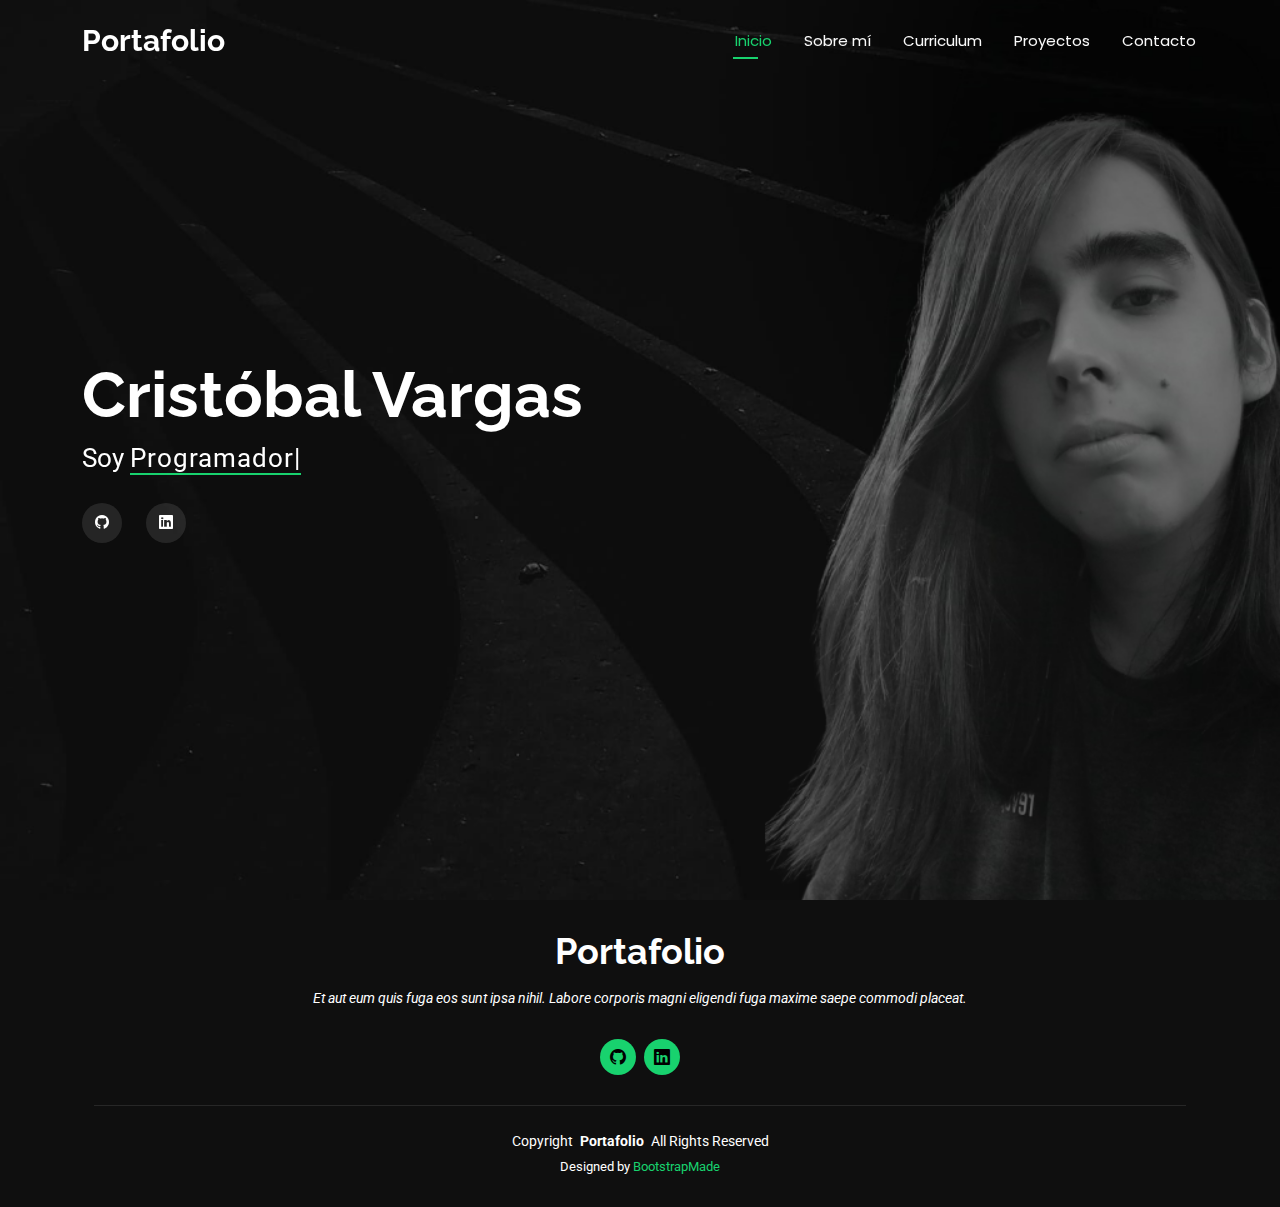
==== Personal/index.html @ 4af145b2 "Primer Commit" ====
<!DOCTYPE html>
<html lang="en">

<head>
  <meta charset="utf-8">
  <meta content="width=device-width, initial-scale=1.0" name="viewport">
  <title>Index - Personal Bootstrap Template</title>
  <meta name="description" content="">
  <meta name="keywords" content="">

  <!-- Favicons -->
  <link href="assets/img/favicon.png" rel="icon">
  <link href="assets/img/apple-touch-icon.png" rel="apple-touch-icon">

  <!-- Fonts -->
  <link href="https://fonts.googleapis.com" rel="preconnect">
  <link href="https://fonts.gstatic.com" rel="preconnect" crossorigin>
  <link href="https://fonts.googleapis.com/css2?family=Roboto:ital,wght@0,100;0,300;0,400;0,500;0,700;0,900;1,100;1,300;1,400;1,500;1,700;1,900&family=Poppins:ital,wght@0,100;0,200;0,300;0,400;0,500;0,600;0,700;0,800;0,900;1,100;1,200;1,300;1,400;1,500;1,600;1,700;1,800;1,900&family=Raleway:ital,wght@0,100;0,200;0,300;0,400;0,500;0,600;0,700;0,800;0,900;1,100;1,200;1,300;1,400;1,500;1,600;1,700;1,800;1,900&display=swap" rel="stylesheet">

  <!-- Vendor CSS Files -->
  <link href="assets/vendor/bootstrap/css/bootstrap.min.css" rel="stylesheet">
  <link href="assets/vendor/bootstrap-icons/bootstrap-icons.css" rel="stylesheet">
  <link href="assets/vendor/aos/aos.css" rel="stylesheet">
  <link href="assets/vendor/swiper/swiper-bundle.min.css" rel="stylesheet">
  <link href="assets/vendor/glightbox/css/glightbox.min.css" rel="stylesheet">

  <!-- Main CSS File -->
  <link href="assets/css/main.css" rel="stylesheet">

  <!-- =======================================================
  * Template Name: Personal
  * Template URL: https://bootstrapmade.com/personal-free-resume-bootstrap-template/
  * Updated: Aug 07 2024 with Bootstrap v5.3.3
  * Author: BootstrapMade.com
  * License: https://bootstrapmade.com/license/
  ======================================================== -->
</head>

<body class="index-page">

  <header id="header" class="header d-flex align-items-center fixed-top">
    <div class="container-fluid container-xl position-relative d-flex align-items-center justify-content-between">

      <a href="index.html" class="logo d-flex align-items-center">
        <!-- Uncomment the line below if you also wish to use an image logo -->
        <!-- <img src="assets/img/logo.png" alt=""> -->
        <h1 class="sitename">Portafolio</h1>
      </a>

      <nav id="navmenu" class="navmenu">
        <ul>
          <li><a href="index.html" class="active">Inicio</a></li>
          <li><a href="about.html">Sobre mí</a></li>
          <li><a href="resume.html">Curriculum</a></li>
          <li><a href="services.html">Proyectos</a></li>
          <li><a href="contact.html">Contacto</a></li>
        </ul>
        <i class="mobile-nav-toggle d-xl-none bi bi-list"></i>
      </nav>

    </div>
  </header>

  <main class="main">

    <!-- Hero Section -->
    <section id="hero" class="hero section dark-background">

      <img src="assets/img/hero-bg.png" alt="" data-aos="fade-in">

      <div class="container" data-aos="zoom-out" data-aos-delay="100">
        <h2>Cristóbal Vargas</h2>
        <p>Soy <span class="typed" data-typed-items="Programador, Desarrollador Web, Front End, Freelancer">Programador</span><span class="typed-cursor typed-cursor--blink"></span></p>
        <div class="social-links">
          <a href="https://github.com/CrisVG2910" target="_blank"><i class="bi bi-github"></i></a>
          <a href="https://www.linkedin.com/in/crist%C3%B3bal-vargas-gonzalez-2670082b8/" target="_blank"><i class="bi bi-linkedin"></i></a>
        </div>
      </div>

    </section><!-- /Hero Section -->

  </main>

  <footer id="footer" class="footer dark-background">
    <div class="container">
      <h3 class="sitename">Portafolio</h3>
      <p>Et aut eum quis fuga eos sunt ipsa nihil. Labore corporis magni eligendi fuga maxime saepe commodi placeat.</p>
      <div class="social-links d-flex justify-content-center">
        <a href="https://github.com/CrisVG2910" target="_blank"><i class="bi bi-github"></i></a>
        <a href="https://www.linkedin.com/in/crist%C3%B3bal-vargas-gonzalez-2670082b8/" target="_blank"><i class="bi bi-linkedin"></i></a>
      </div>
      <div class="container">
        <div class="copyright">
          <span>Copyright</span> <strong class="px-1 sitename">Portafolio</strong> <span>All Rights Reserved</span>
        </div>
        <div class="credits">
          <!-- All the links in the footer should remain intact. -->
          <!-- You can delete the links only if you've purchased the pro version. -->
          <!-- Licensing information: https://bootstrapmade.com/license/ -->
          <!-- Purchase the pro version with working PHP/AJAX contact form: [buy-url] -->
          Designed by <a href="https://bootstrapmade.com/">BootstrapMade</a>
        </div>
      </div>
    </div>
  </footer>

  <!-- Scroll Top -->
  <a href="#" id="scroll-top" class="scroll-top d-flex align-items-center justify-content-center"><i class="bi bi-arrow-up-short"></i></a>

  <!-- Preloader -->
  <div id="preloader"></div>

  <!-- Vendor JS Files -->
  <script src="assets/vendor/bootstrap/js/bootstrap.bundle.min.js"></script>
  <script src="assets/vendor/php-email-form/validate.js"></script>
  <script src="assets/vendor/aos/aos.js"></script>
  <script src="assets/vendor/typed.js/typed.umd.js"></script>
  <script src="assets/vendor/purecounter/purecounter_vanilla.js"></script>
  <script src="assets/vendor/waypoints/noframework.waypoints.js"></script>
  <script src="assets/vendor/swiper/swiper-bundle.min.js"></script>
  <script src="assets/vendor/glightbox/js/glightbox.min.js"></script>
  <script src="assets/vendor/imagesloaded/imagesloaded.pkgd.min.js"></script>
  <script src="assets/vendor/isotope-layout/isotope.pkgd.min.js"></script>

  <!-- Main JS File -->
  <script src="assets/js/main.js"></script>

</body>

</html>
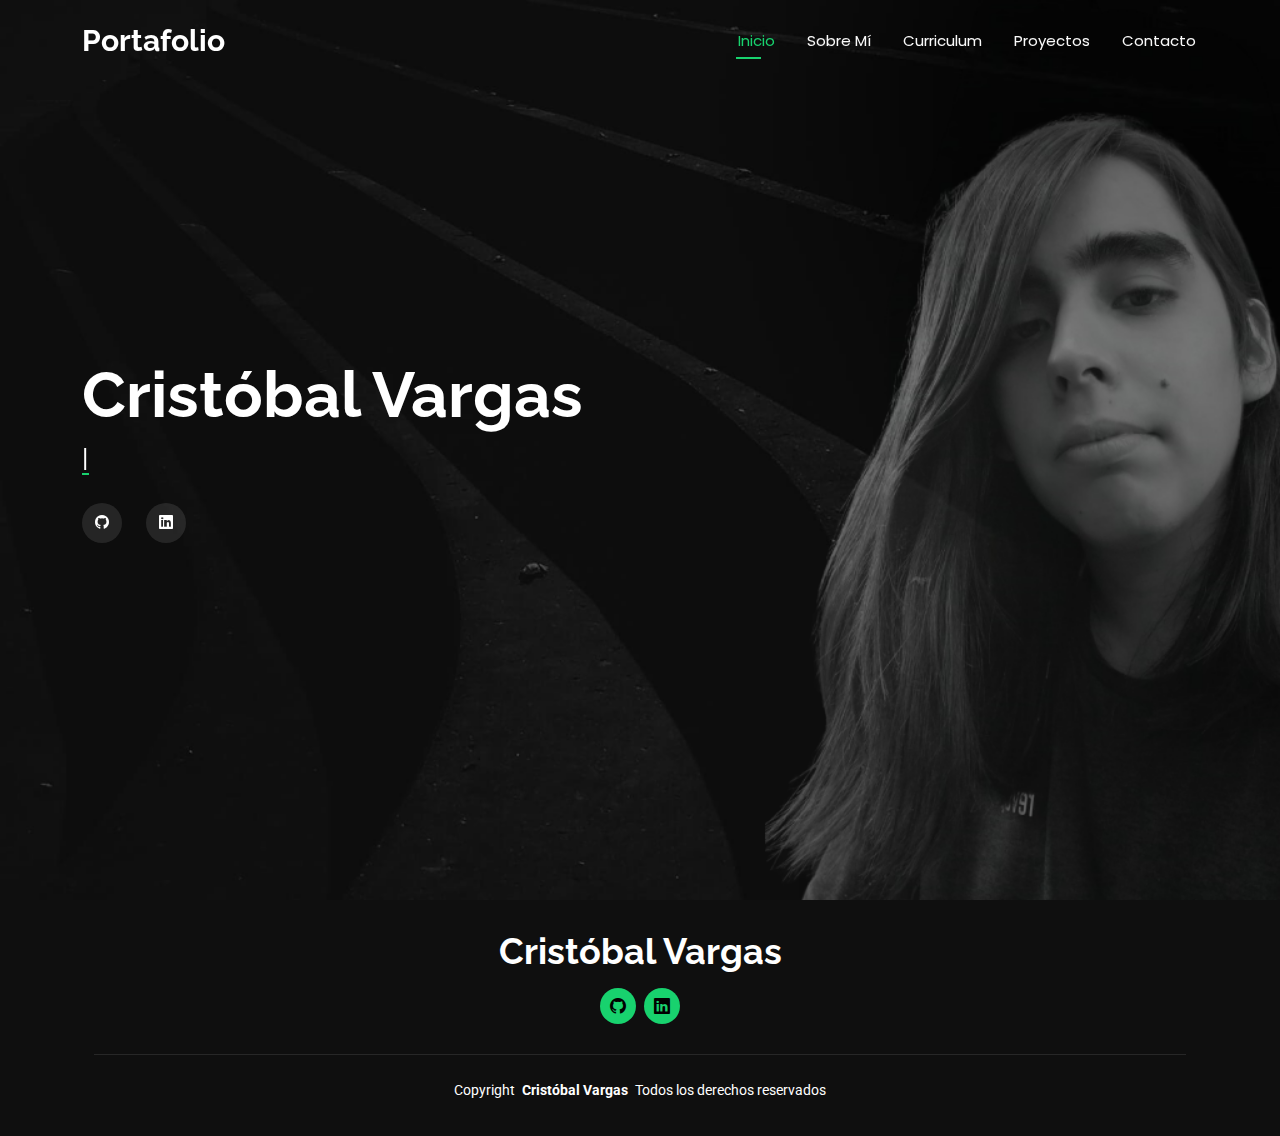
==== commit 47c98bb1: "segundo" ====
--- a/Personal/index.html
+++ b/Personal/index.html
@@ -4,12 +4,12 @@
 <head>
   <meta charset="utf-8">
   <meta content="width=device-width, initial-scale=1.0" name="viewport">
-  <title>Index - Personal Bootstrap Template</title>
+  <title>Portafolio - Cristóbal Vargas</title>
   <meta name="description" content="">
   <meta name="keywords" content="">
 
   <!-- Favicons -->
-  <link href="assets/img/favicon.png" rel="icon">
+  <link href="assets/img/favicon-v2.png" rel="icon">
   <link href="assets/img/apple-touch-icon.png" rel="apple-touch-icon">
 
   <!-- Fonts -->
@@ -50,7 +50,7 @@
       <nav id="navmenu" class="navmenu">
         <ul>
           <li><a href="index.html" class="active">Inicio</a></li>
-          <li><a href="about.html">Sobre mí</a></li>
+          <li><a href="about.html">Sobre Mí</a></li>
           <li><a href="resume.html">Curriculum</a></li>
           <li><a href="services.html">Proyectos</a></li>
           <li><a href="contact.html">Contacto</a></li>
@@ -70,7 +70,7 @@
 
       <div class="container" data-aos="zoom-out" data-aos-delay="100">
         <h2>Cristóbal Vargas</h2>
-        <p>Soy <span class="typed" data-typed-items="Programador, Desarrollador Web, Front End, Freelancer">Programador</span><span class="typed-cursor typed-cursor--blink"></span></p>
+        <p><span class="typed" data-typed-items="Desarrollador Web, Desarrollador Front-End, Programador">Programador</span><span class="typed-cursor typed-cursor--blink"></span></p>
         <div class="social-links">
           <a href="https://github.com/CrisVG2910" target="_blank"><i class="bi bi-github"></i></a>
           <a href="https://www.linkedin.com/in/crist%C3%B3bal-vargas-gonzalez-2670082b8/" target="_blank"><i class="bi bi-linkedin"></i></a>
@@ -83,22 +83,20 @@
 
   <footer id="footer" class="footer dark-background">
     <div class="container">
-      <h3 class="sitename">Portafolio</h3>
-      <p>Et aut eum quis fuga eos sunt ipsa nihil. Labore corporis magni eligendi fuga maxime saepe commodi placeat.</p>
+      <h3 class="sitename">Cristóbal Vargas</h3>
       <div class="social-links d-flex justify-content-center">
         <a href="https://github.com/CrisVG2910" target="_blank"><i class="bi bi-github"></i></a>
         <a href="https://www.linkedin.com/in/crist%C3%B3bal-vargas-gonzalez-2670082b8/" target="_blank"><i class="bi bi-linkedin"></i></a>
       </div>
       <div class="container">
         <div class="copyright">
-          <span>Copyright</span> <strong class="px-1 sitename">Portafolio</strong> <span>All Rights Reserved</span>
+          <span>Copyright</span> <strong class="px-1 sitename">Cristóbal Vargas</strong> <span>Todos los derechos reservados</span>
         </div>
         <div class="credits">
           <!-- All the links in the footer should remain intact. -->
           <!-- You can delete the links only if you've purchased the pro version. -->
           <!-- Licensing information: https://bootstrapmade.com/license/ -->
           <!-- Purchase the pro version with working PHP/AJAX contact form: [buy-url] -->
-          Designed by <a href="https://bootstrapmade.com/">BootstrapMade</a>
         </div>
       </div>
     </div>
--- a/Personal/assets/css/main.css
+++ b/Personal/assets/css/main.css
@@ -747,11 +747,13 @@
   background-color: var(--accent-color);
 }
 
-@media (max-width: 768px) {
+@media (max-width: 868px) {
+  .hero img {
+    display: none;
+  }
   .hero h2 {
     font-size: 32px;
   }
-
   .hero p {
     font-size: 20px;
   }
@@ -786,6 +788,7 @@
   color: var(--accent-color);
   line-height: 0;
 }
+
 
 /*--------------------------------------------------------------
 # Stats Section
@@ -1036,6 +1039,7 @@
 
 .resume .resume-item ul li {
   padding-bottom: 10px;
+  list-style: none;
 }
 
 .resume .resume-item:last-child {
@@ -1052,6 +1056,7 @@
   top: 0;
   background: var(--background-color);
   border: 2px solid var(--accent-color);
+  list-style: none;
 }
 
 /*--------------------------------------------------------------
@@ -1102,6 +1107,7 @@
   font-weight: 700;
   margin: 10px 0 15px 0;
   font-size: 22px;
+  margin-top: 80px;
 }
 
 .services .service-item p {
@@ -1130,6 +1136,27 @@
 .services .service-item:hover h3,
 .services .service-item:hover p {
   color: var(--contrast-color);
+}
+
+.service-item .project {
+  margin: 0 auto; /* Centra el contenido */
+  overflow: hidden; /* Oculta el contenido que se salga del contenedor */
+  border-radius: 5px; /* Opcional: bordes redondeados */
+  max-height: 200px; /* Ajusta el tamaño máximo según tus necesidades */
+  display: flex;
+  justify-content: center;
+  align-items: center;
+}
+
+.service-item .project img {
+  width: 100%; /* Ajusta el ancho del GIF al contenedor */
+  height: auto; /* Mantiene la proporción del GIF */
+  object-fit: cover; /* Asegura que el GIF se ajuste al espacio */
+  transition: transform 0.3s ease; /* Agrega un efecto de hover */
+}
+
+.service-item:hover .project img {
+  transform: scale(1.05); /* Efecto de zoom al pasar el mouse */
 }
 
 /*--------------------------------------------------------------
